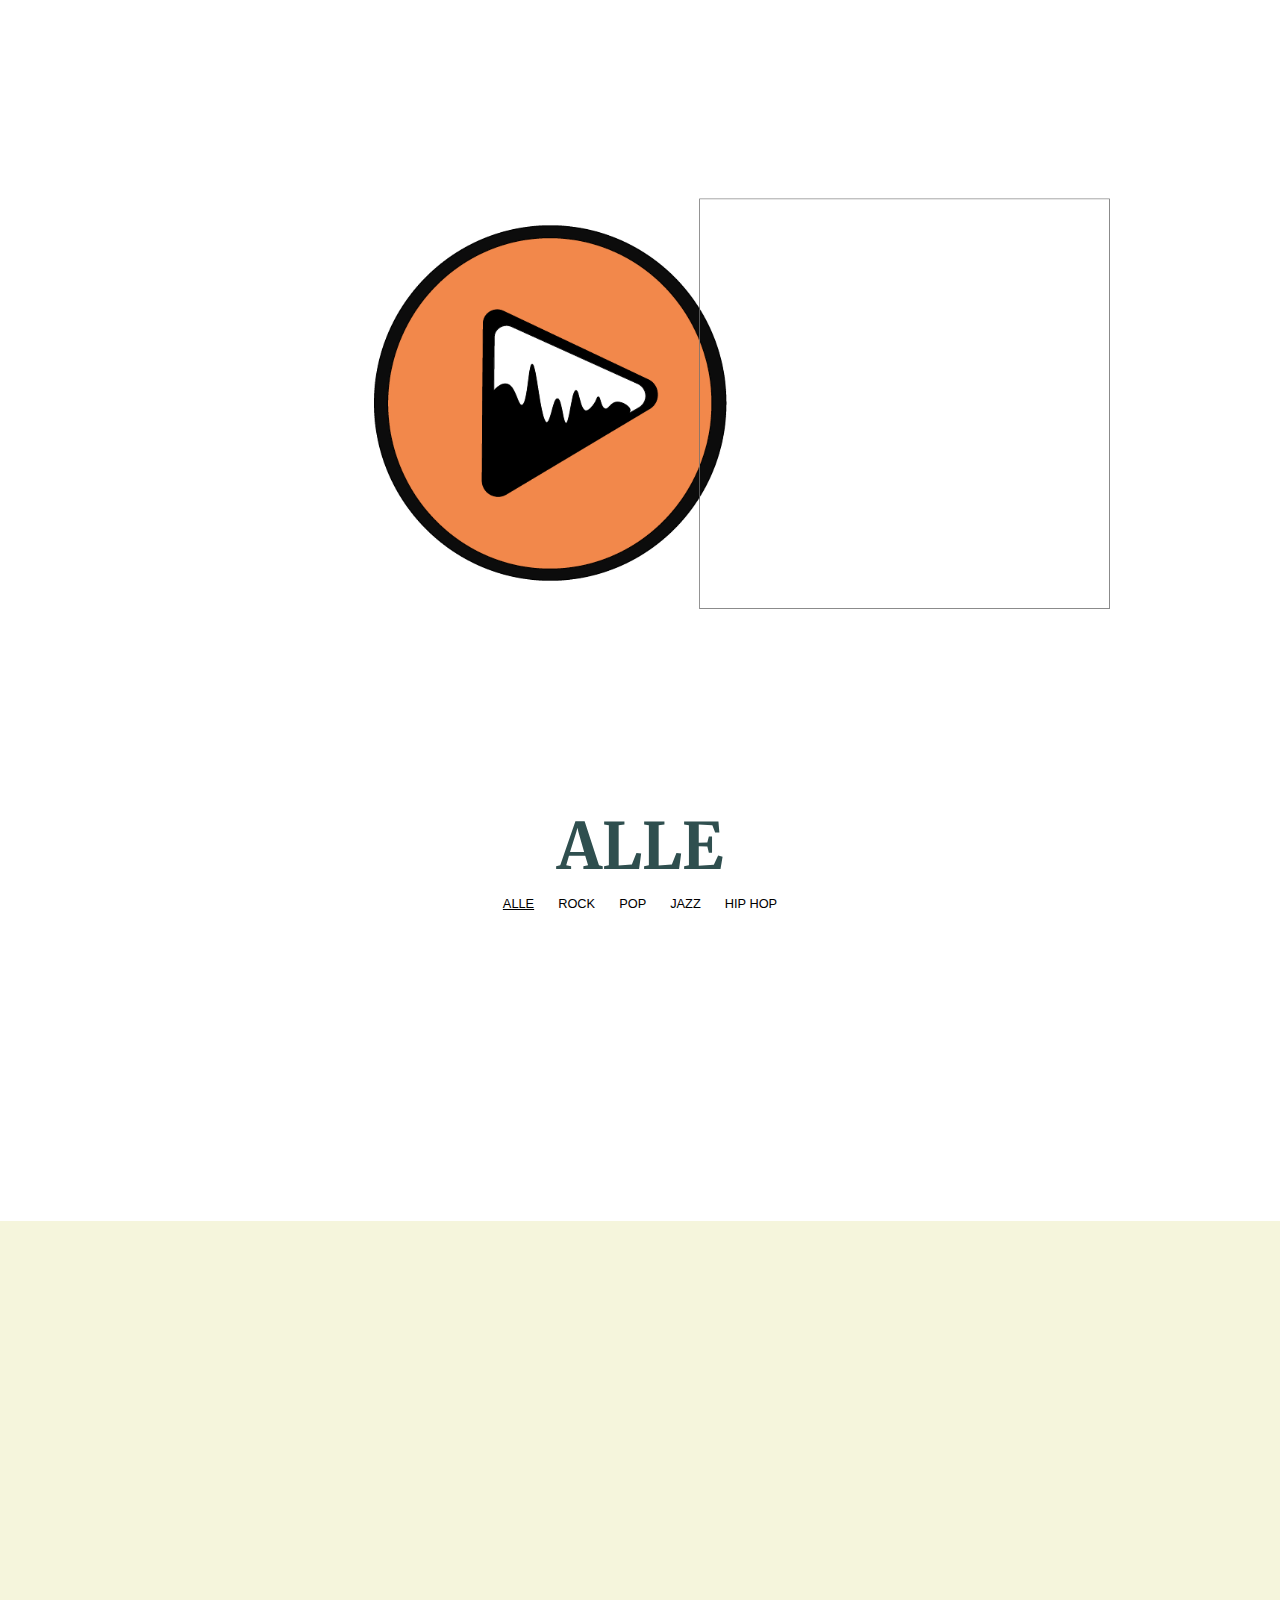
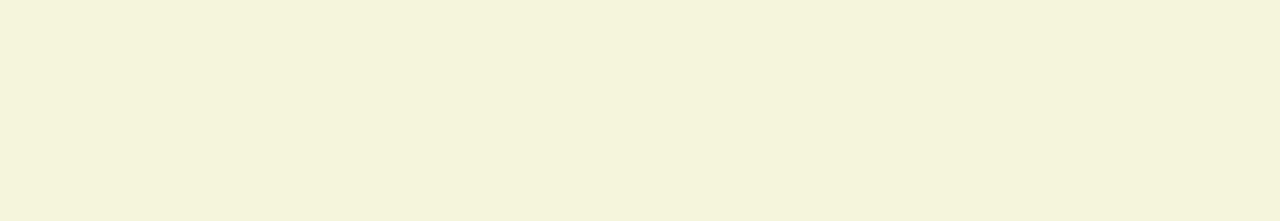
==== index.html @ 9a1409f9 "en del css lavet i vores body, sat flottere op. stadig lidt mangler" ====
<!DOCTYPE html>
<html lang="en">

<head>
    <meta charset="UTF-8">
    <title>TOP COVERS</title>
    <link rel="stylesheet" href="style.css">
    <link rel="icon" href="musik_logo.png" sizes="16x16" type="image/png">
    <link href="https://fonts.googleapis.com/css2?family=Raleway:wght@300&display=swap" rel="stylesheet">
    <link href="https://fonts.googleapis.com/css2?family=Merriweather&display=swap" rel="stylesheet">
</head>

<body>

    <template>
        <article class="cov">
            <img class="billede" src="" alt="">
            <h2 class="kunstner"></h2>
            <p class="kategori"></p>
            <p class="udgivelse"></p>
            <p><span class="pladeselskab"></span></p>
            <p><span class="beskrivelse"></span></p>
            <p><span class="albumnavn"></span></p>


        </article>
    </template>

    <div class="splash">
        <img class="album" src="" alt="">
    </div>

    <h1>ALLE</h1>
    <header>

        <nav>
            <button class="filter valgt" data-kategori="alle">ALLE</button>
            <button class="filter" data-kategori="rock">ROCK</button>
            <button class="filter" data-kategori="pop">POP</button>
            <button class="filter" data-kategori="jazz">JAZZ</button>
            <button class="filter" data-kategori="hiphop">HIP HOP</button>
        </nav>

    </header>

    <main class="container">

        <section id="popup">
            <article>
                <button id="luk">X</button>
                <h2 class="pop_kunstner"></h2>
                <img class="pop_billede" src="" alt="">
                <div>
                    <p class="pop_kategori"></p>
                    <p>Udgivelse: <span class="pop_udgivelse"></span></p>
                    <p>Pladeselskab: <span class="pop_pladeselskab"></span></p>
                    <p><span class="pop_beskrivelse"></span></p>
                    <p><span class="pop_albumnavn"></span></p>
                </div>

            </article>
        </section>

        <div class="item item-a"></div>

        <div class="item item-b"></div>

        <div class="item item-c"></div>

        <div class="item item-d"></div>
    </main>

    <script src="script.js"></script>
</body>

</html>
---- style.css ----
* {
    margin: 0;
}

header {
    display: flex;
    justify-content: center;
}

h1 {
    display: flex;
    justify-content: center;
    font-size: 4em;
    font-family: 'Merriweather', serif;
    color: darkslategrey;
}

p {
    margin: 10px 0 0 10px;
    font-family: 'Raleway', sans-serif;
}

.container {
    height: 100vh;
    display: grid;
    grid-template-areas:
        "header header header header"
        "main main main main"
        /*"sidebar main main main"*/
        "footer footer footer footer"

}

.cov {
    border: 1px solid black;
    padding: 10px;
    box-shadow: 0 4px 8px 0 rgba(0, 0, 0, 0.2), 0 6px 20px 0 rgba(0, 0, 0, 0.19);
    justify-content: center;
}

.cov p {
    margin: 0 auto;
}

.billede:hover {
    opacity: 70%;
}

.item {}

/*
.item-a {
    grid-area: header;
    background-color: beige;
}
*/

.splash {
    background-image: url(tema_07_splash.png);
    background-size: cover;
    width: 100%;
    height: 63vw;
    position: relative;
}

/*
.item-b {
    grid-area: sidebar;
    background-color: beige;
}
*/

.item-c {
    grid-area: main;
    background-color: beige;
    display: grid;
    grid-template-columns: repeat(auto-fill, minmax(300px, 1fr));
    grid-gap: 0.5em;
    margin: 0;

}

.item-d {
    grid-area: footer;
    background-color: beige;
}

article {
    background-color: beige;
}

.valgt {
    text-decoration: underline;
}

#popup {
    z-index: 1;
    position: fixed;
    left: 0;
    top: 0;
    width: 100vw;
    height: 100vh;
    background-color: rgba(0, 0, 0, .8);
    display: none;
}

#popup article {
    width: 80vw;
    height: 80vh;
    margin: 4rem auto;
    background-color: whitesmoke;
    padding: 10px;
}

#popup article img {
    width: 400px;
    height: 400px;
}

.pop_kunstner {
    font-size: 3em;
    text-transform: uppercase;
}

.pop_kategori {
    text-transform: capitalize;
}

#luk {
    position: fixed;
    top: 0;
    right: 1em;
    background-color: white;
    color: black;
    border-radius: 5px;
    padding: 1em;
}

button {
    font-family: 'Quicksand', sans-serif;
    margin: 0px;
    padding: 10px;
    flex-basis: auto;
    position: relative;
    font-size: .8em;
    border: none;
    list-style-type: none;
    background: none;
}

*:focus {
    outline: 0 !important;
}

.billede {
    width: 250px;
    height: 250px;
    margin: 10px auto;
    display: flex;
    justify-content: center;
}

@media screen and (min-width:768px) {}
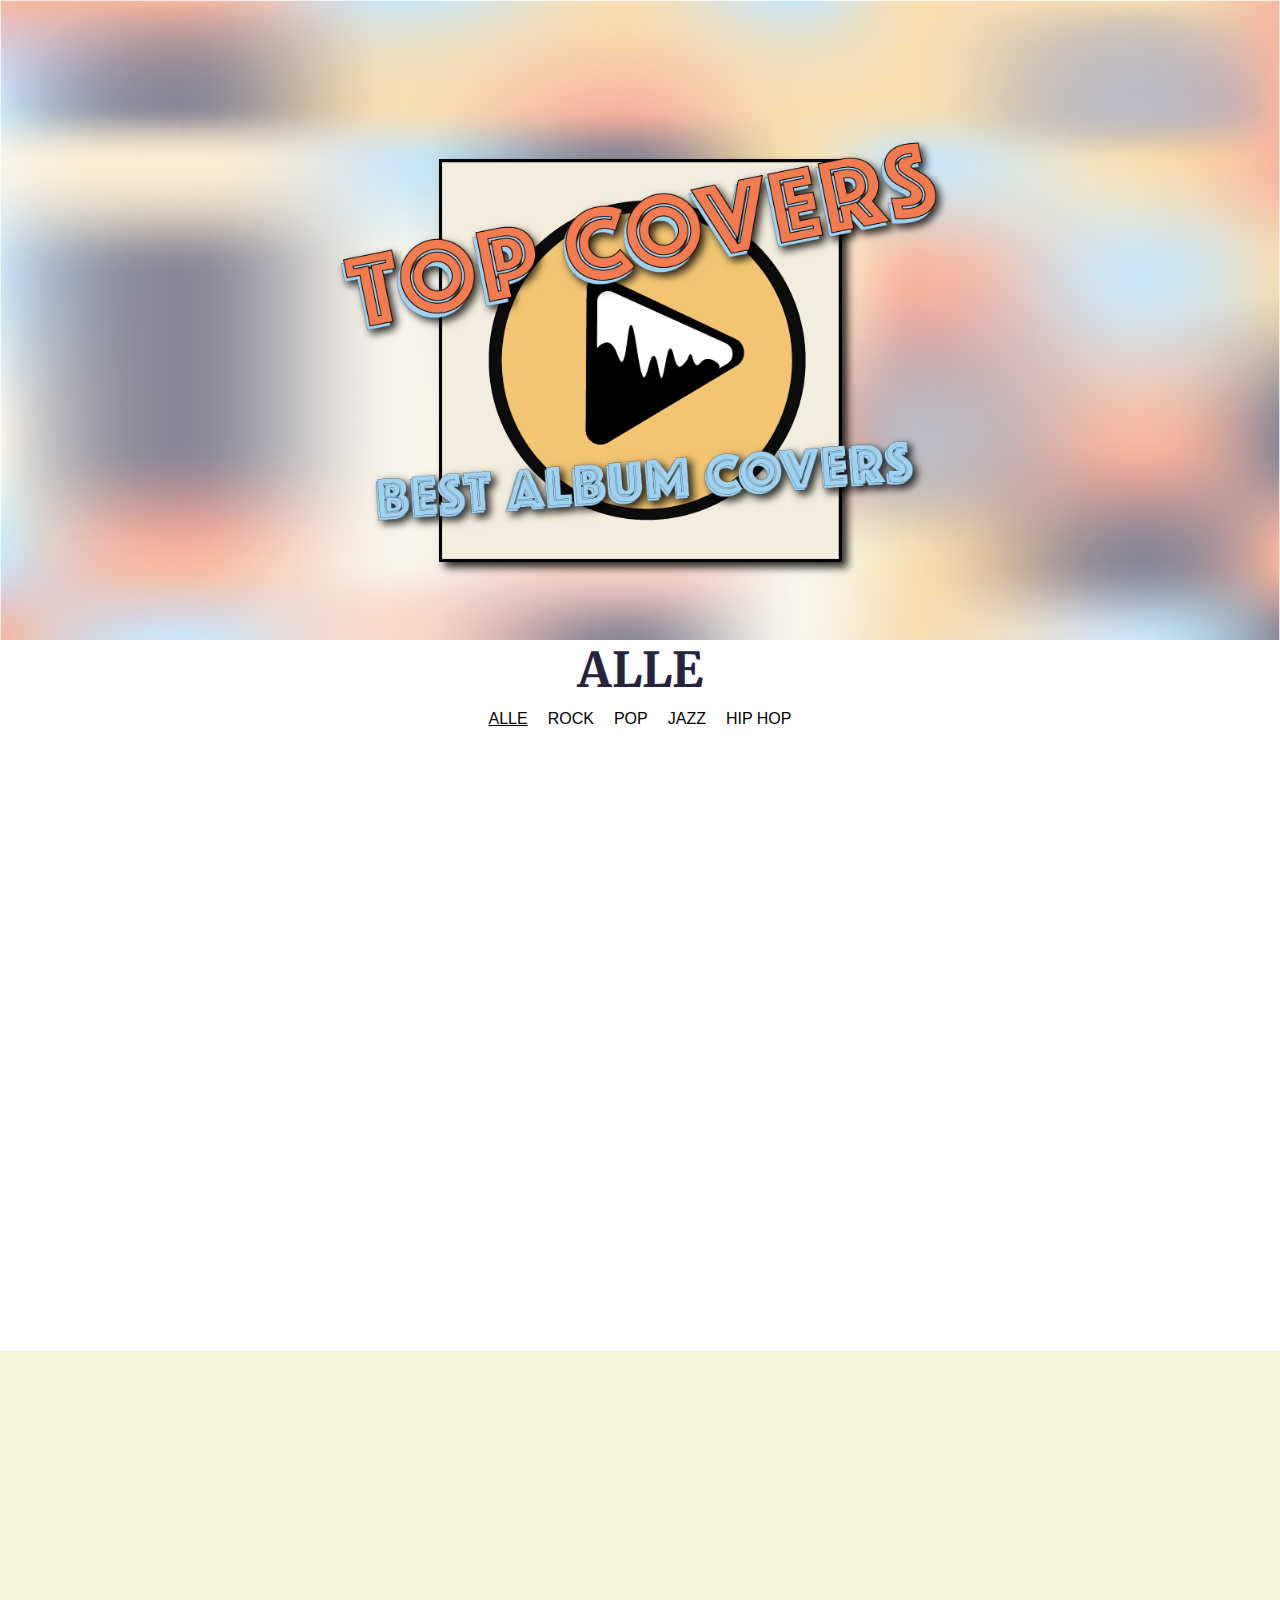
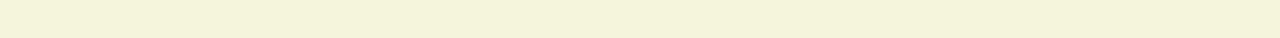
==== commit 76529546: "styling på splash, pop-up og generelt billeder og farver. burgermenu også sat ind i js og css og htm" ====
--- a/index.html
+++ b/index.html
@@ -4,6 +4,7 @@
 <head>
     <meta charset="UTF-8">
     <title>TOP COVERS</title>
+    <meta name="viewport" content="width=device-width, initial-scale=1.0">
     <link rel="stylesheet" href="style.css">
     <link rel="icon" href="musik_logo.png" sizes="16x16" type="image/png">
     <link href="https://fonts.googleapis.com/css2?family=Raleway:wght@300&display=swap" rel="stylesheet">
@@ -34,11 +35,14 @@
     <header>
 
         <nav>
-            <button class="filter valgt" data-kategori="alle">ALLE</button>
-            <button class="filter" data-kategori="rock">ROCK</button>
-            <button class="filter" data-kategori="pop">POP</button>
-            <button class="filter" data-kategori="jazz">JAZZ</button>
-            <button class="filter" data-kategori="hiphop">HIP HOP</button>
+            <div class="menuknap"><img src="burgermenu.png" alt="burgermenu"></div>
+            <div class="menu hidden">
+                <button class="filter valgt" data-kategori="alle">ALLE</button>
+                <button class="filter" data-kategori="rock">ROCK</button>
+                <button class="filter" data-kategori="pop">POP</button>
+                <button class="filter" data-kategori="jazz">JAZZ</button>
+                <button class="filter" data-kategori="hiphop">HIP HOP</button>
+            </div>
         </nav>
 
     </header>
@@ -49,13 +53,15 @@
             <article>
                 <button id="luk">X</button>
                 <h2 class="pop_kunstner"></h2>
-                <img class="pop_billede" src="" alt="">
-                <div>
-                    <p class="pop_kategori"></p>
-                    <p>Udgivelse: <span class="pop_udgivelse"></span></p>
-                    <p>Pladeselskab: <span class="pop_pladeselskab"></span></p>
-                    <p><span class="pop_beskrivelse"></span></p>
-                    <p><span class="pop_albumnavn"></span></p>
+                <div class="img_tekst">
+                    <img class="pop_billede" src="" alt="">
+                    <div class="tekst">
+                        <p class="pop_kategori"></p>
+                        <p>Udgivelse: <span class="pop_udgivelse"></span></p>
+                        <p>Pladeselskab: <span class="pop_pladeselskab"></span></p>
+                        <p><span class="pop_beskrivelse"></span></p>
+                        <p><span class="pop_albumnavn"></span></p>
+                    </div>
                 </div>
 
             </article>
@@ -71,6 +77,4 @@
     </main>
 
     <script src="script.js"></script>
-</body>
-
-</html>
+</body></html>
--- a/style.css
+++ b/style.css
@@ -1,18 +1,32 @@
 * {
+    box-sizing: border-box;
     margin: 0;
+    padding: 0;
+}
+
+img {
+    width: 100%;
 }
 
 header {
     display: flex;
-    justify-content: center;
+    /* justify-content: center;*/
 }
+
 
 h1 {
     display: flex;
     justify-content: center;
-    font-size: 4em;
+    font-size: 3em;
     font-family: 'Merriweather', serif;
-    color: darkslategrey;
+    color: #262240;
+}
+
+h2 {
+    font-family: 'Merriweather', serif;
+    padding: 10px;
+    font-size: 1.5em;
+    color: #262240;
 }
 
 p {
@@ -28,7 +42,6 @@
         "main main main main"
         /*"sidebar main main main"*/
         "footer footer footer footer"
-
 }
 
 .cov {
@@ -36,47 +49,28 @@
     padding: 10px;
     box-shadow: 0 4px 8px 0 rgba(0, 0, 0, 0.2), 0 6px 20px 0 rgba(0, 0, 0, 0.19);
     justify-content: center;
-}
-
-.cov p {
-    margin: 0 auto;
+    text-align: center;
 }
 
 .billede:hover {
     opacity: 70%;
 }
 
-.item {}
-
-/*
-.item-a {
-    grid-area: header;
-    background-color: beige;
-}
-*/
-
 .splash {
     background-image: url(tema_07_splash.png);
     background-size: cover;
     width: 100%;
-    height: 63vw;
+    height: 50vw;
     position: relative;
 }
 
-/*
-.item-b {
-    grid-area: sidebar;
-    background-color: beige;
-}
-*/
-
 .item-c {
     grid-area: main;
-    background-color: beige;
+    /* background-color: #F2EDDC;*/
     display: grid;
     grid-template-columns: repeat(auto-fill, minmax(300px, 1fr));
-    grid-gap: 0.5em;
-    margin: 0;
+    grid-gap: 50px;
+    margin: 20px;
 
 }
 
@@ -106,16 +100,18 @@
 
 #popup article {
     width: 80vw;
-    height: 80vh;
     margin: 4rem auto;
     background-color: whitesmoke;
     padding: 10px;
+    position: relative;
+
 }
 
-#popup article img {
-    width: 400px;
-    height: 400px;
+.tekst {
+    height: 100px;
+    overflow: scroll;
 }
+
 
 .pop_kunstner {
     font-size: 3em;
@@ -126,14 +122,18 @@
     text-transform: capitalize;
 }
 
+.pop_billede {
+    width: 60%;
+}
+
 #luk {
-    position: fixed;
-    top: 0;
-    right: 1em;
-    background-color: white;
+    position: absolute;
+    top: 1%;
+    right: 1%;
     color: black;
-    border-radius: 5px;
-    padding: 1em;
+    border-radius: 10px;
+    cursor: pointer;
+
 }
 
 button {
@@ -142,7 +142,7 @@
     padding: 10px;
     flex-basis: auto;
     position: relative;
-    font-size: .8em;
+    font-size: 1em;
     border: none;
     list-style-type: none;
     background: none;
@@ -152,12 +152,45 @@
     outline: 0 !important;
 }
 
-.billede {
-    width: 250px;
-    height: 250px;
-    margin: 10px auto;
+
+.menu {
     display: flex;
-    justify-content: center;
+    list-style-type: none;
+    flex-direction: column;
 }
 
-@media screen and (min-width:768px) {}
+.hidden {
+    display: none;
+}
+
+.menuknap {
+    display: inline-block;
+    margin-left: 1.3em;
+}
+
+@media screen and (min-width:768px) {
+    .menuknap {
+        display: none;
+    }
+
+    .menu.hidden {
+        display: flex;
+    }
+
+    .menu {
+        flex-direction: row;
+    }
+
+    .img_tekst {
+        display: flex;
+    }
+
+    .tekst {
+        height: none;
+        overflow: visible;
+    }
+
+    header {
+        justify-content: center;
+    }
+}
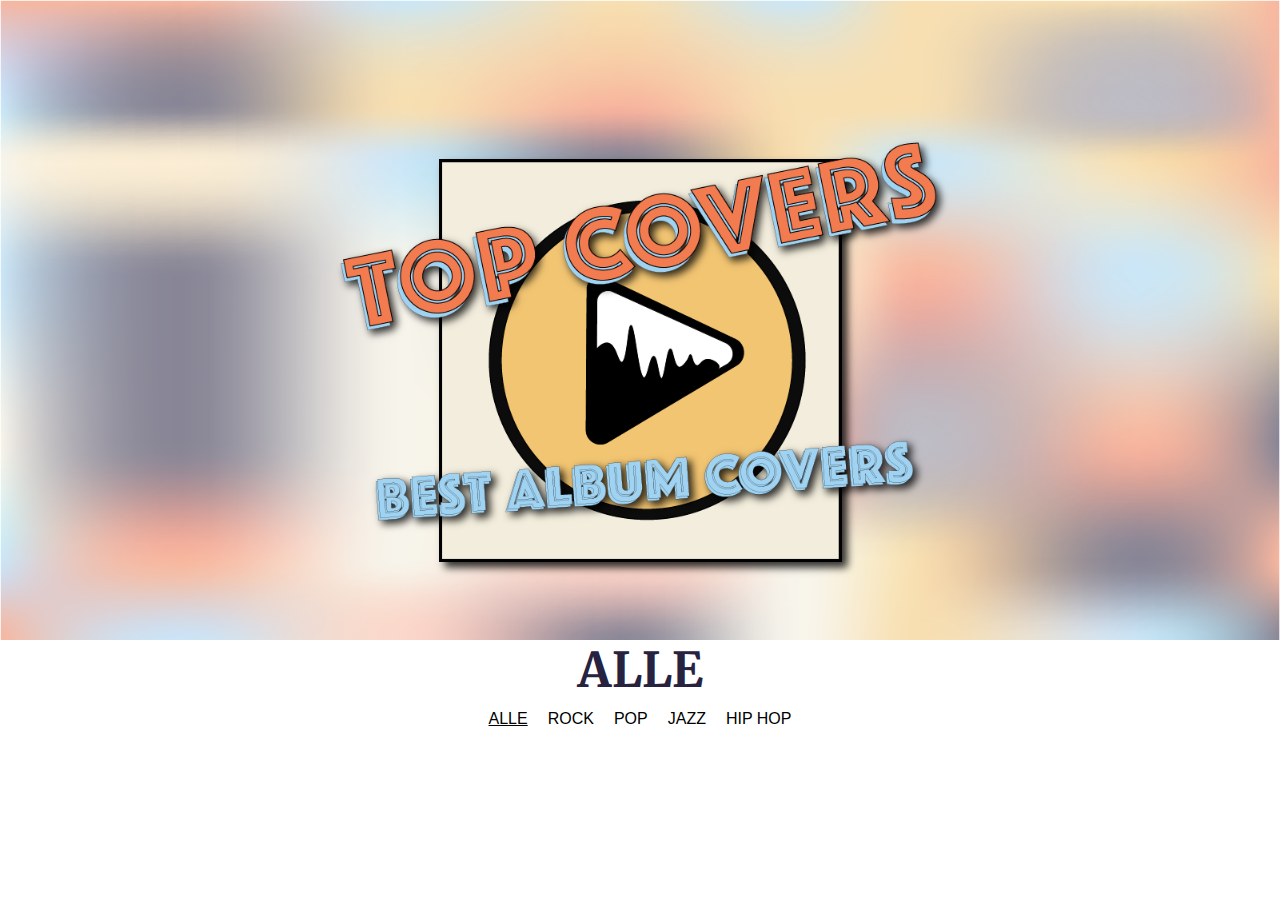
==== commit 446f6cc0: "jazz kategori ændret" ====
--- a/index.html
+++ b/index.html
@@ -31,6 +31,8 @@
         <img class="album" src="" alt="">
     </div>
 
+    <!--  Nedenfor her ses vores menu, som er lavet i buttons  -->
+
     <h1>ALLE</h1>
     <header>
 
@@ -46,6 +48,8 @@
         </nav>
 
     </header>
+
+    <!--  Herunder er vores pop-up container lavet, som kun ses, når der trykkes på et albumcover  -->
 
     <main class="container">
 
@@ -67,14 +71,17 @@
             </article>
         </section>
 
+        <!--    Nedenfor er vores 4 items, som grid er lavet i    -->
+
         <div class="item item-a"></div>
 
         <div class="item item-b"></div>
 
         <div class="item item-c"></div>
 
-        <div class="item item-d"></div>
     </main>
 
     <script src="script.js"></script>
-</body></html>
+</body>
+
+</html>
--- a/style.css
+++ b/style.css
@@ -10,9 +10,9 @@
 
 header {
     display: flex;
-    /* justify-content: center;*/
 }
 
+/*Herunder kommer vores mere individuelle css koder, på diverse headers, p tags osv.*/
 
 h1 {
     display: flex;
@@ -35,7 +35,6 @@
 }
 
 .container {
-    height: 100vh;
     display: grid;
     grid-template-areas:
         "header header header header"
@@ -66,17 +65,11 @@
 
 .item-c {
     grid-area: main;
-    /* background-color: #F2EDDC;*/
     display: grid;
     grid-template-columns: repeat(auto-fill, minmax(300px, 1fr));
     grid-gap: 50px;
     margin: 20px;
 
-}
-
-.item-d {
-    grid-area: footer;
-    background-color: beige;
 }
 
 article {
@@ -86,6 +79,8 @@
 .valgt {
     text-decoration: underline;
 }
+
+/*Herunder er vores kode på vores pop-up vindue. Billeder og tekst syntes vi skulle se en smule anderledes ud i disse*/
 
 #popup {
     z-index: 1;
@@ -168,6 +163,8 @@
     margin-left: 1.3em;
 }
 
+/*Herunder kommer eneste media query, som er lavet ud fra mobile first*/
+
 @media screen and (min-width:768px) {
     .menuknap {
         display: none;
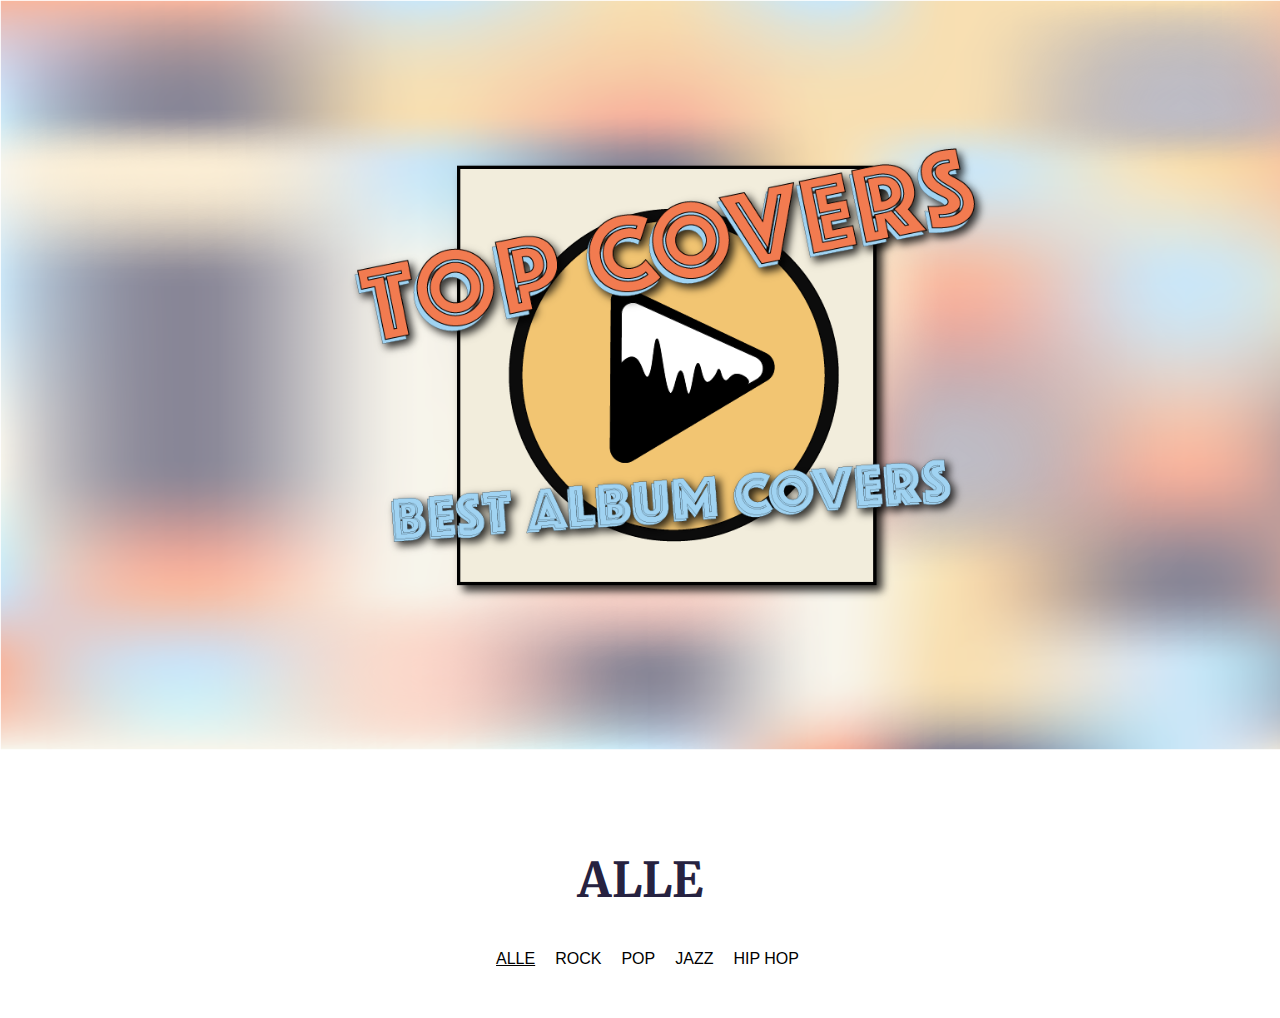
==== commit d26c335f: "article farve ændret og krydset i pop up vinduet også ændret" ====
--- a/index.html
+++ b/index.html
@@ -55,7 +55,7 @@
 
         <section id="popup">
             <article>
-                <button id="luk">X</button>
+                <button id="luk"><img src="kryds.png" alt="kryds"></button>
                 <h2 class="pop_kunstner"></h2>
                 <div class="img_tekst">
                     <img class="pop_billede" src="" alt="">
--- a/style.css
+++ b/style.css
@@ -20,6 +20,7 @@
     font-size: 3em;
     font-family: 'Merriweather', serif;
     color: #262240;
+    margin: 30px;
 }
 
 h2 {
@@ -59,8 +60,9 @@
     background-image: url(tema_07_splash.png);
     background-size: cover;
     width: 100%;
-    height: 50vw;
+    height: 58.6vw;
     position: relative;
+    margin-bottom: 100px;
 }
 
 .item-c {
@@ -96,7 +98,7 @@
 #popup article {
     width: 80vw;
     margin: 4rem auto;
-    background-color: whitesmoke;
+    background-color: beige;
     padding: 10px;
     position: relative;
 
@@ -118,8 +120,9 @@
 }
 
 .pop_billede {
-    width: 60%;
-}
+    width: 100%;
+}
+
 
 #luk {
     position: absolute;
@@ -141,6 +144,7 @@
     border: none;
     list-style-type: none;
     background: none;
+    text-align: left;
 }
 
 *:focus {
@@ -152,6 +156,7 @@
     display: flex;
     list-style-type: none;
     flex-direction: column;
+    padding-left: 15px;
 }
 
 .hidden {
@@ -190,4 +195,8 @@
     header {
         justify-content: center;
     }
-}
+
+    .pop_billede {
+        width: 60%;
+    }
+}
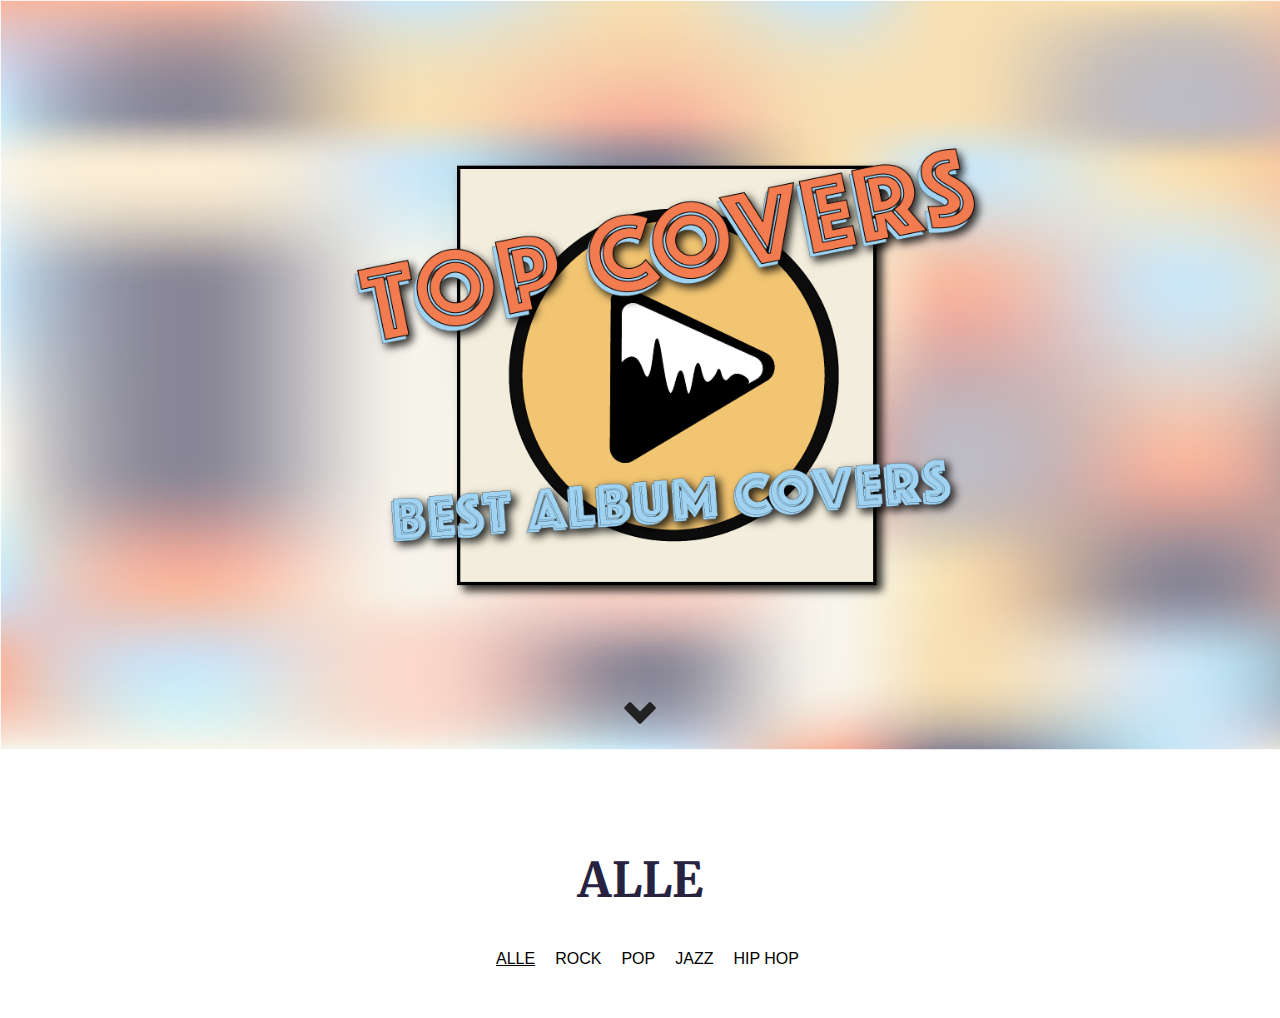
==== commit 33eebd90: "ny pil på splash billede" ====
--- a/index.html
+++ b/index.html
@@ -29,6 +29,7 @@
 
     <div class="splash">
         <img class="album" src="" alt="">
+        <div class="arrow bounce"></div>
     </div>
 
     <!--  Nedenfor her ses vores menu, som er lavet i buttons  -->
@@ -82,6 +83,4 @@
     </main>
 
     <script src="script.js"></script>
-</body>
-
-</html>
+</body></html>
--- a/style.css
+++ b/style.css
@@ -2,6 +2,10 @@
     box-sizing: border-box;
     margin: 0;
     padding: 0;
+}
+
+html {
+    scroll-behavior: smooth;
 }
 
 img {
@@ -168,6 +172,47 @@
     margin-left: 1.3em;
 }
 
+@media screen and (min-width:768px) {
+
+    .arrow {
+        position: relative;
+        bottom: -90%;
+        left: 50%;
+        margin-left: -20px;
+        width: 40px;
+        height: 40px;
+
+        /**
+   * Dark Arrow Down
+   */
+        background-image: url([data-uri]);
+        background-size: contain;
+    }
+
+    .bounce {
+        animation: bounce 2s infinite;
+    }
+
+    @keyframes bounce {
+
+        0%,
+        20%,
+        50%,
+        80%,
+        100% {
+            transform: translateY(0);
+        }
+
+        40% {
+            transform: translateY(-30px);
+        }
+
+        60% {
+            transform: translateY(-15px);
+        }
+    }
+}
+
 /*Herunder kommer eneste media query, som er lavet ud fra mobile first*/
 
 @media screen and (min-width:768px) {
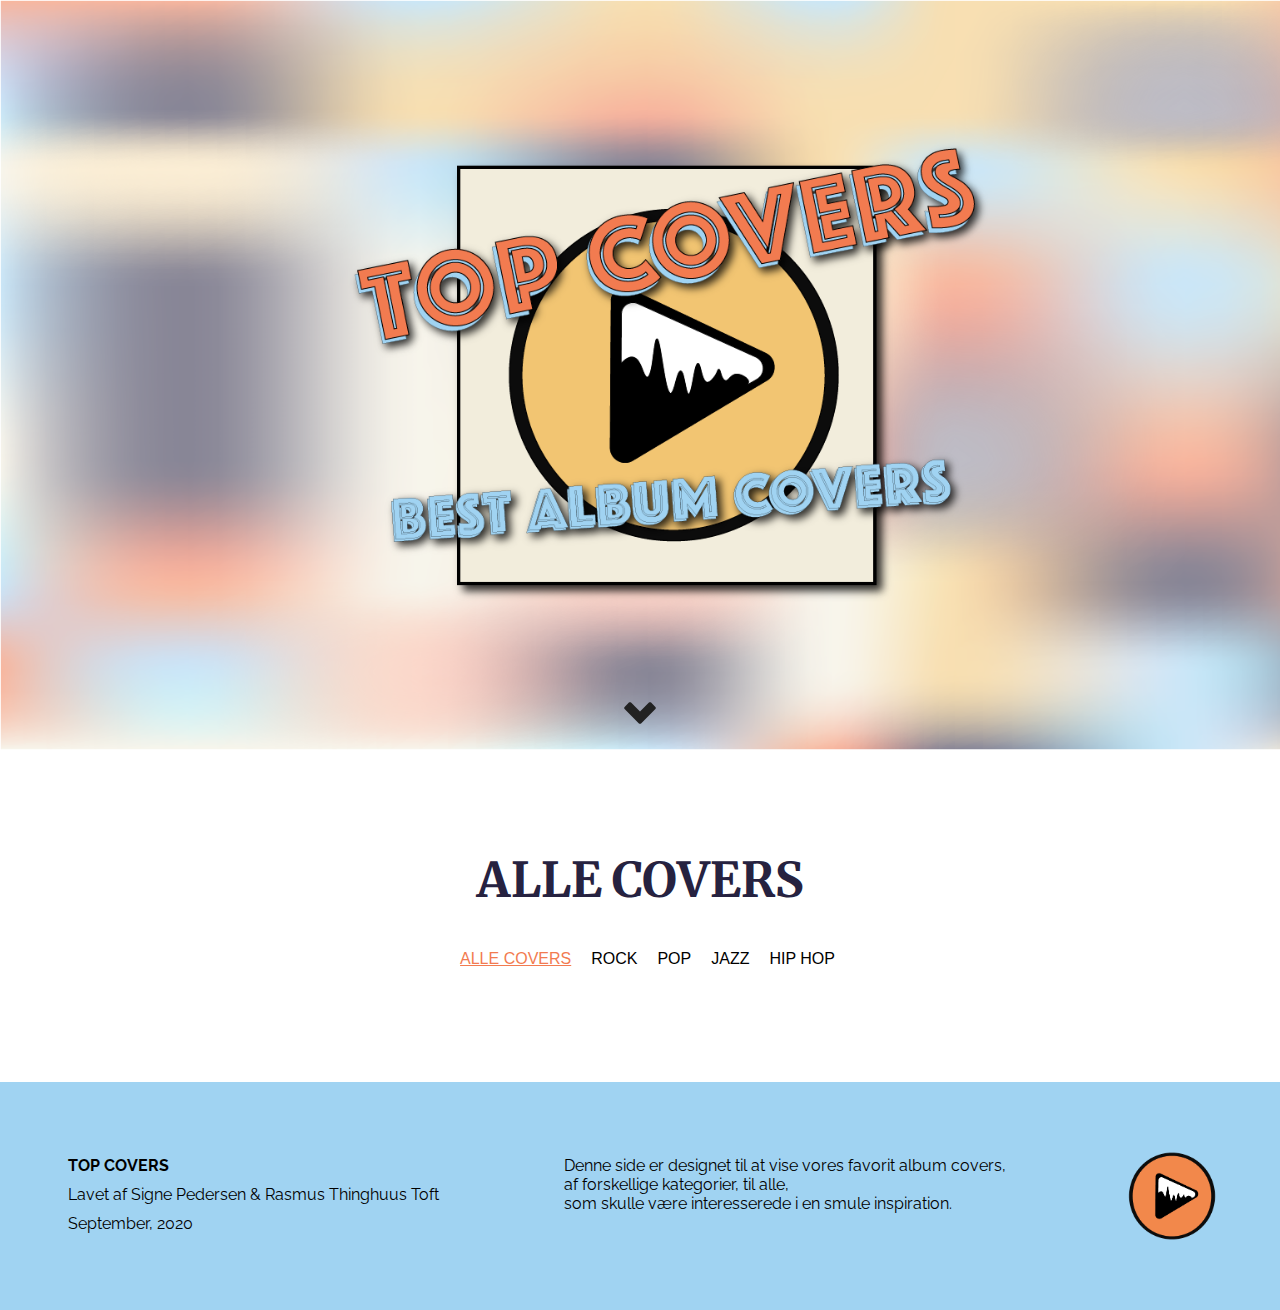
==== commit 65434fb8: "sidste rettelser" ====
--- a/index.html
+++ b/index.html
@@ -12,6 +12,8 @@
 </head>
 
 <body>
+
+    <div id="top"></div>
 
     <template>
         <article class="cov">
@@ -34,13 +36,13 @@
 
     <!--  Nedenfor her ses vores menu, som er lavet i buttons  -->
 
-    <h1>ALLE</h1>
+    <h1>ALLE COVERS</h1>
     <header>
 
         <nav>
             <div class="menuknap"><img src="burgermenu.png" alt="burgermenu"></div>
             <div class="menu hidden">
-                <button class="filter valgt" data-kategori="alle">ALLE</button>
+                <button class="filter valgt" data-kategori="alle">ALLE COVERS</button>
                 <button class="filter" data-kategori="rock">ROCK</button>
                 <button class="filter" data-kategori="pop">POP</button>
                 <button class="filter" data-kategori="jazz">JAZZ</button>
@@ -82,5 +84,19 @@
 
     </main>
 
+    <footer>
+        <div id="footer1">
+            <p><b>TOP COVERS</b></p>
+            <p>Lavet af Signe Pedersen & Rasmus Thinghuus Toft</p>
+            <p>September, 2020</p>
+        </div>
+        <div id="footer2">
+            <p>Denne side er designet til at vise vores favorit album covers,<br> af forskellige kategorier, til alle,<br> som skulle være interesserede i en smule inspiration.</p>
+        </div>
+        <a href="#top">
+            <div id="footer3"></div>
+        </a>
+    </footer>
+
     <script src="script.js"></script>
 </body></html>
--- a/style.css
+++ b/style.css
@@ -78,12 +78,37 @@
 
 }
 
+footer {
+    background-color: #A0D3F2;
+    padding: 5vw 0;
+    margin-top: 5vw;
+    display: flex;
+    flex-wrap: nowrap;
+    justify-content: space-around;
+}
+
+footer p {
+    font-size: 1rem;
+}
+
+#footer1 {}
+
+#footer2 {}
+
+#footer3 {
+    background-image: url(musik_logo.png);
+    width: 100px;
+    height: 100px;
+    background-size: cover;
+}
+
 article {
     background-color: beige;
 }
 
 .valgt {
     text-decoration: underline;
+    color: #F27B50;
 }
 
 /*Herunder er vores kode på vores pop-up vindue. Billeder og tekst syntes vi skulle se en smule anderledes ud i disse*/
@@ -102,10 +127,10 @@
 #popup article {
     width: 80vw;
     margin: 4rem auto;
-    background-color: beige;
+    background-color: #F2EDDC;
     padding: 10px;
     position: relative;
-
+    border: 10px solid #262240;
 }
 
 .tekst {
@@ -115,7 +140,7 @@
 
 
 .pop_kunstner {
-    font-size: 3em;
+    font-size: 1.5em;
     text-transform: uppercase;
 }
 
@@ -155,7 +180,6 @@
     outline: 0 !important;
 }
 
-
 .menu {
     display: flex;
     list-style-type: none;
@@ -242,6 +266,11 @@
     }
 
     .pop_billede {
-        width: 60%;
-    }
-}
+        width: 40%;
+    }
+
+    .pop_kunstner {
+        font-size: 3em;
+        text-transform: uppercase;
+    }
+}
